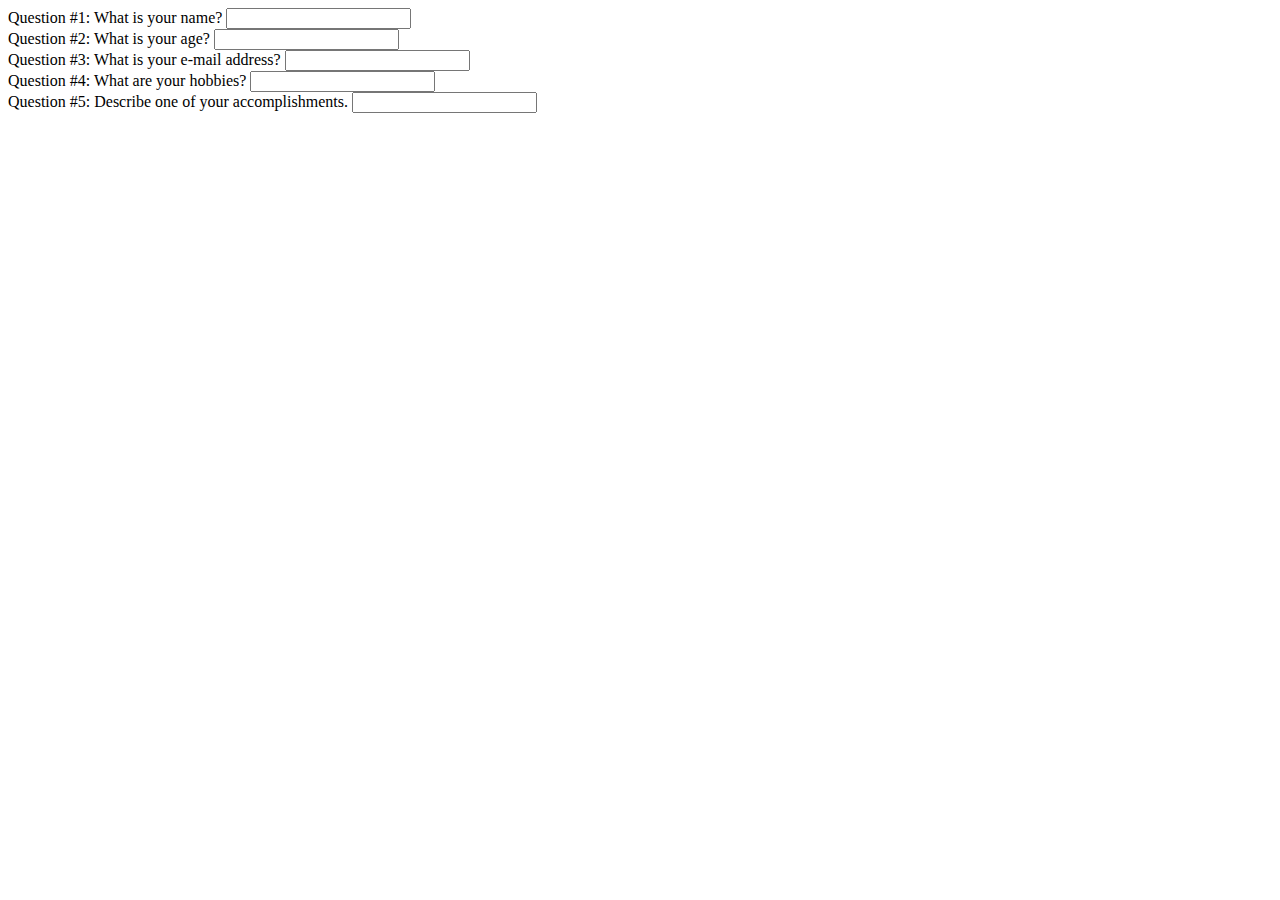
==== public/index.html @ 769fed6f "add example html" ====
<!DOCTYPE html>
<!-- Copyright 2020 © Idess Lee -->
<html lang="en">
<head>
    <meta charset="utf-8">
    <meta name="viewport" content="width=device-width, initial-scale=1.0">
    <link href="styles.css" rel="stylesheet">
    <script src="script.js"></script>
    <title>Playground</title>
</head>
<body>
    <main>
        <form action="" method="post" id="questions-form">
            <div class="question">
                <label for="q1">Question #1: What is your name?</label>
                <input type="text" name="q1" id="q1" required>
            </div>
            <div class="question">
                <label for="q2">Question #2: What is your age?</label>
                <input type="number" name="q2" id="q2" required>
            </div>
            <div class="question">
                <label for="q3">Question #3: What is your e-mail address?</label>
                <input type="text" name="q3" id="q3">
            </div>
            <div class="question">
                <label for="q4">Question #4: What are your hobbies?</label>
                <input type="text" name="q4" id="q4">
            </div>
            <div class="question">
                <label for="q5">Question #5: Describe one of your accomplishments.</label>
                <input type="text" name="q5" id="q5">
            </div>
        </form>
    </main>
</body>
</html>
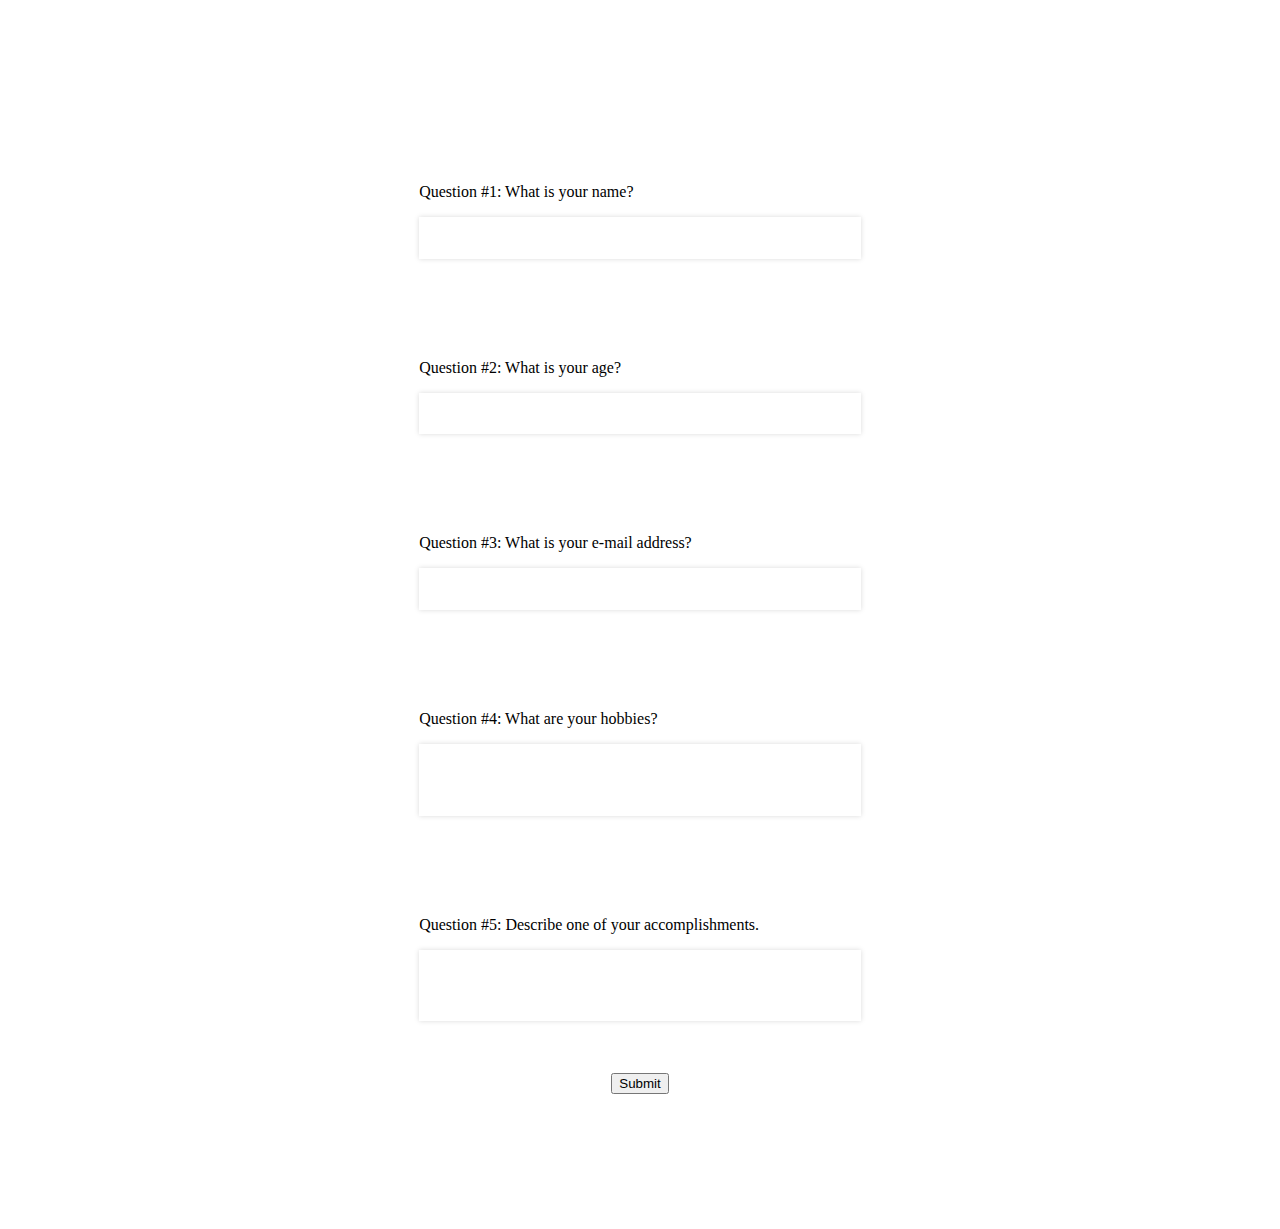
==== commit a1cee42b: "add basic css" ====
--- a/public/index.html
+++ b/public/index.html
@@ -13,23 +13,26 @@
         <form action="" method="post" id="questions-form">
             <div class="question">
                 <label for="q1">Question #1: What is your name?</label>
-                <input type="text" name="q1" id="q1" required>
+                <textarea rows="1" cols="50" id="q1" required></textarea>
             </div>
             <div class="question">
                 <label for="q2">Question #2: What is your age?</label>
-                <input type="number" name="q2" id="q2" required>
+                <textarea rows="1" cols="50" id="q2" required></textarea>
             </div>
             <div class="question">
                 <label for="q3">Question #3: What is your e-mail address?</label>
-                <input type="text" name="q3" id="q3">
+                <textarea rows="1" cols="50" id="q3"></textarea>
             </div>
             <div class="question">
                 <label for="q4">Question #4: What are your hobbies?</label>
-                <input type="text" name="q4" id="q4">
+                <textarea rows="3" cols="50" id="q4"></textarea>
             </div>
             <div class="question">
                 <label for="q5">Question #5: Describe one of your accomplishments.</label>
-                <input type="text" name="q5" id="q5">
+                <textarea rows="3" cols="50" id="q5"></textarea>
+            </div>
+            <div id="submit">
+                <input type="submit" value="Submit">
             </div>
         </form>
     </main>
--- a/public/styles.css
+++ b/public/styles.css
@@ -0,0 +1,58 @@
+/*
+  Copyright 2020 © Idess Lee
+*/
+
+body {
+    margin: 0;
+    padding: 0;
+    height: 100vh;
+    width: 100vw;
+    overflow-x: hidden;
+}
+
+main {
+    display: flex;
+    flex-direction: column;
+    align-items: center;
+}
+
+form {
+    margin: 15vh;
+}
+
+label {
+    display: block;
+    margin-bottom: 1em;
+}
+
+textarea {
+    resize: none;
+    border: none;
+    padding: 1em;
+    box-shadow: 0 0 5px rgba(0, 0, 0, 0.15);
+}
+
+textarea:focus {
+    border: none;
+    outline: none;
+}
+
+.question {
+    padding: 3em;
+}
+
+#submit {
+    text-align: center;
+}
+
+::-webkit-scrollbar {
+    width: 16px;
+    background-color: initial;
+}
+
+::-webkit-scrollbar-thumb {
+    background-color: rgba(0, 0, 0, 0.3);
+    border-radius: 50px;
+    border: 4px solid transparent;
+    background-clip: content-box;
+}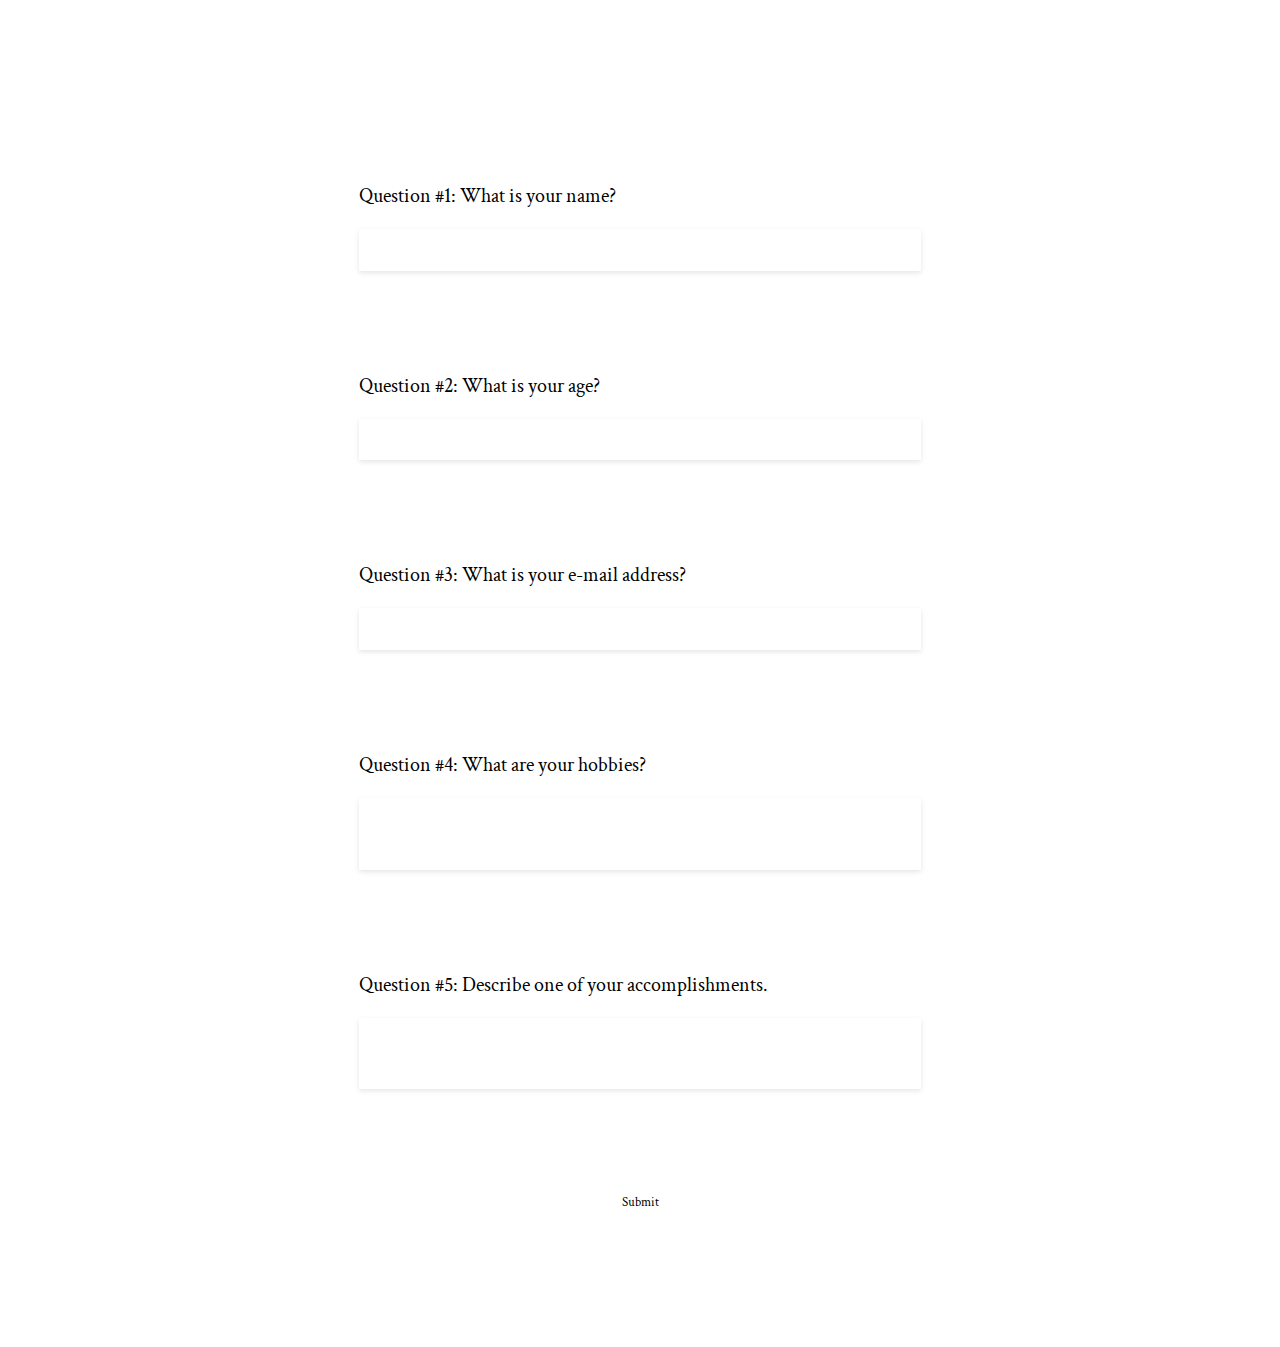
==== commit 04ee798c: "add final example design" ====
--- a/public/index.html
+++ b/public/index.html
@@ -5,6 +5,7 @@
     <meta charset="utf-8">
     <meta name="viewport" content="width=device-width, initial-scale=1.0">
     <link href="styles.css" rel="stylesheet">
+    <link rel="stylesheet" href="https://fonts.googleapis.com/css2?family=Crimson+Text:ital,wght@0,400;0,600;0,700;1,400;1,600;1,700&display=swap">
     <script src="script.js"></script>
     <title>Playground</title>
 </head>
@@ -13,23 +14,23 @@
         <form action="" method="post" id="questions-form">
             <div class="question">
                 <label for="q1">Question #1: What is your name?</label>
-                <textarea rows="1" cols="50" id="q1" required></textarea>
+                <textarea rows="1" cols="65" id="q1" required></textarea>
             </div>
             <div class="question">
                 <label for="q2">Question #2: What is your age?</label>
-                <textarea rows="1" cols="50" id="q2" required></textarea>
+                <textarea rows="1" cols="65" id="q2" required></textarea>
             </div>
             <div class="question">
                 <label for="q3">Question #3: What is your e-mail address?</label>
-                <textarea rows="1" cols="50" id="q3"></textarea>
+                <textarea rows="1" cols="65" id="q3"></textarea>
             </div>
             <div class="question">
                 <label for="q4">Question #4: What are your hobbies?</label>
-                <textarea rows="3" cols="50" id="q4"></textarea>
+                <textarea rows="3" cols="65" id="q4"></textarea>
             </div>
             <div class="question">
                 <label for="q5">Question #5: Describe one of your accomplishments.</label>
-                <textarea rows="3" cols="50" id="q5"></textarea>
+                <textarea rows="3" cols="65" id="q5"></textarea>
             </div>
             <div id="submit">
                 <input type="submit" value="Submit">
--- a/public/styles.css
+++ b/public/styles.css
@@ -8,6 +8,7 @@
     height: 100vh;
     width: 100vw;
     overflow-x: hidden;
+    font-family: 'Crimson Text', serif;
 }
 
 main {
@@ -23,13 +24,15 @@
 label {
     display: block;
     margin-bottom: 1em;
+    font-size: 20px;
+    width: 500px;
 }
 
 textarea {
     resize: none;
     border: none;
     padding: 1em;
-    box-shadow: 0 0 5px rgba(0, 0, 0, 0.15);
+    box-shadow: 0 2px 5px rgba(0, 0, 0, 0.10);
 }
 
 textarea:focus {
@@ -37,11 +40,19 @@
     outline: none;
 }
 
+input {
+    background-color: transparent;
+    border: none;
+    cursor: pointer;
+    font-family: 'Crimson Text', serif;
+}
+
 .question {
     padding: 3em;
 }
 
 #submit {
+    margin-top: 3em;
     text-align: center;
 }
 
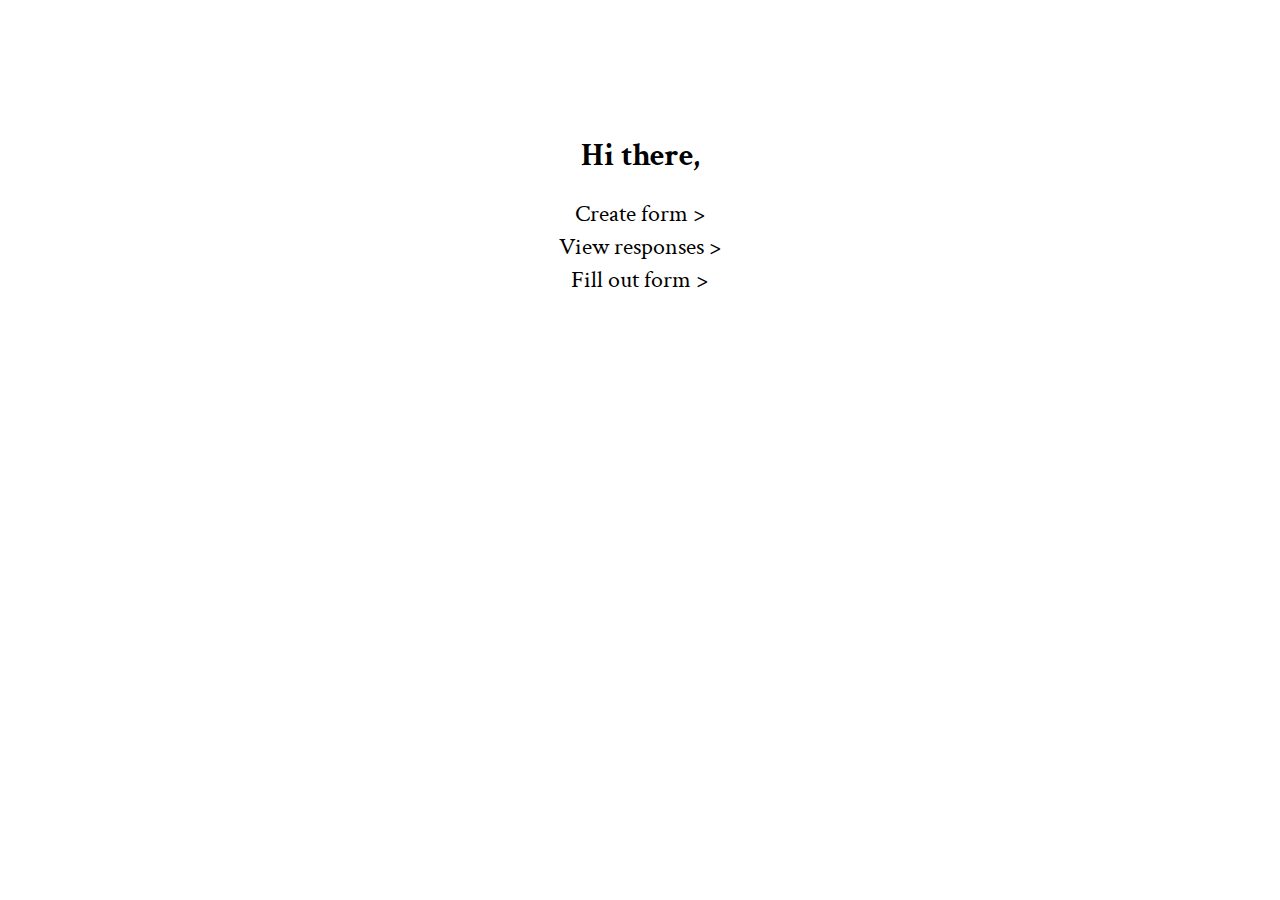
==== commit 3c54a0c8: "add index, response, and creation pages" ====
--- a/public/index.html
+++ b/public/index.html
@@ -5,37 +5,31 @@
     <meta charset="utf-8">
     <meta name="viewport" content="width=device-width, initial-scale=1.0">
     <link href="styles.css" rel="stylesheet">
+    <link href="index.css" rel="stylesheet">
     <link rel="stylesheet" href="https://fonts.googleapis.com/css2?family=Crimson+Text:ital,wght@0,400;0,600;0,700;1,400;1,600;1,700&display=swap">
     <script src="script.js"></script>
     <title>Playground</title>
 </head>
 <body>
     <main>
-        <form action="" method="post" id="questions-form">
-            <div class="question">
-                <label for="q1">Question #1: What is your name?</label>
-                <textarea rows="1" cols="65" id="q1" required></textarea>
+        <h1>Hi there,</h1>
+        <div id="actions">
+            <div id="create">
+                <button type="button">
+                    Create form >
+                </button>
             </div>
-            <div class="question">
-                <label for="q2">Question #2: What is your age?</label>
-                <textarea rows="1" cols="65" id="q2" required></textarea>
+            <div id="view">
+                <button type="button">
+                    View responses >
+                </button>
             </div>
-            <div class="question">
-                <label for="q3">Question #3: What is your e-mail address?</label>
-                <textarea rows="1" cols="65" id="q3"></textarea>
+            <div id="fill">
+                <button type="button">
+                    Fill out form >
+                </button>
             </div>
-            <div class="question">
-                <label for="q4">Question #4: What are your hobbies?</label>
-                <textarea rows="3" cols="65" id="q4"></textarea>
-            </div>
-            <div class="question">
-                <label for="q5">Question #5: Describe one of your accomplishments.</label>
-                <textarea rows="3" cols="65" id="q5"></textarea>
-            </div>
-            <div id="submit">
-                <input type="submit" value="Submit">
-            </div>
-        </form>
+        </div>
     </main>
 </body>
 </html>
--- a/public/styles.css
+++ b/public/styles.css
@@ -17,15 +17,15 @@
     align-items: center;
 }
 
-form {
-    margin: 15vh;
-}
-
 label {
     display: block;
     margin-bottom: 1em;
     font-size: 20px;
     width: 500px;
+}
+
+h1 {
+    margin-top: 15vh;
 }
 
 textarea {
@@ -40,20 +40,45 @@
     outline: none;
 }
 
-input {
+button {
     background-color: transparent;
     border: none;
     cursor: pointer;
     font-family: 'Crimson Text', serif;
 }
 
+form {
+    margin-bottom: 10vh;
+}
+
 .question {
     padding: 3em;
 }
 
-#submit {
-    margin-top: 3em;
-    text-align: center;
+#actions {
+    display: flex;
+    flex-direction: row;
+    align-items: center;
+    justify-content: space-evenly;
+}
+
+#create button, #view button, #fill button {
+    font-size: 2em;
+}
+
+button:focus, button:active {
+    border: none;
+    outline: none;
+}
+
+button:hover {
+    color: rgba(0, 0, 0, 0.3);
+}
+
+button, button:hover {
+    transition-property: color;
+    transition-duration: .3s;
+    transition-timing-function: ease-in-out;
 }
 
 ::-webkit-scrollbar {
--- a/public/index.css
+++ b/public/index.css
@@ -0,0 +1,11 @@
+/*
+  Copyright 2020 © Idess Lee
+*/
+
+#actions {
+    flex-direction: column;
+}
+
+#create button, #view button, #fill button {
+    font-size: 1.5em;
+}